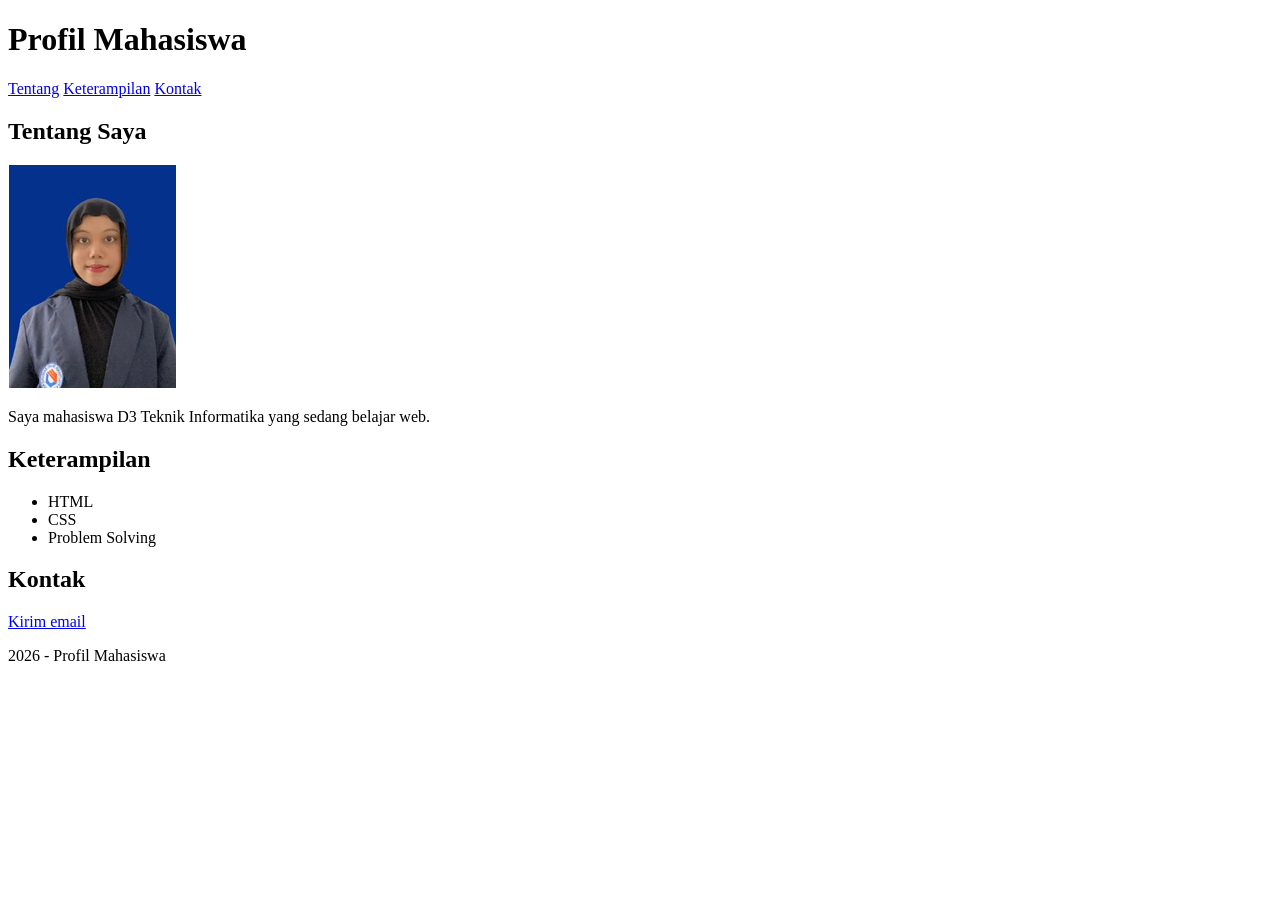
==== praktikum-modul01-017-Maulida/index.html @ ca82da97 "feat: task 1" ====
<!DOCTYPE html>
<html lang="id">
<head>
    <meta charset="UTF-8">
    <meta name="viewport" content="width=device-width, initial-scale=1.0">
    <title>Profil Mahasiswa</title>
</head>
<body>
    <header>
        <h1>Profil Mahasiswa</h1>
        <nav aria-label="Navigasi profil">
            <a href="#tentang">Tentang</a>
            <a href="#keterampilan">Keterampilan</a>
            <a href="#kontak">Kontak</a>
        </nav>
    </header>

    <main>
        <section id="tentang">
            <h2>Tentang Saya</h2>
            <img src="assets/profile.png" alt="Foto profil mahasiswa D3 Teknik Informatika">
            <p>Saya mahasiswa D3 Teknik Informatika yang sedang belajar web.</p>
        </section>

        <section id="keterampilan">
            <h2>Keterampilan</h2>
            <ul>
                <li>HTML</li>
                <li>CSS</li>
                <li>Problem Solving</li>
            </ul>
        </section>

        <section id="kontak">
            <h2>Kontak</h2>
            <p><a href="mailto:mahasiswa@example.com">Kirim email</a></p>
        </section>
    </main>

    <footer>
        <p>2026 - Profil Mahasiswa</p>
    </footer>
</body>
</html>
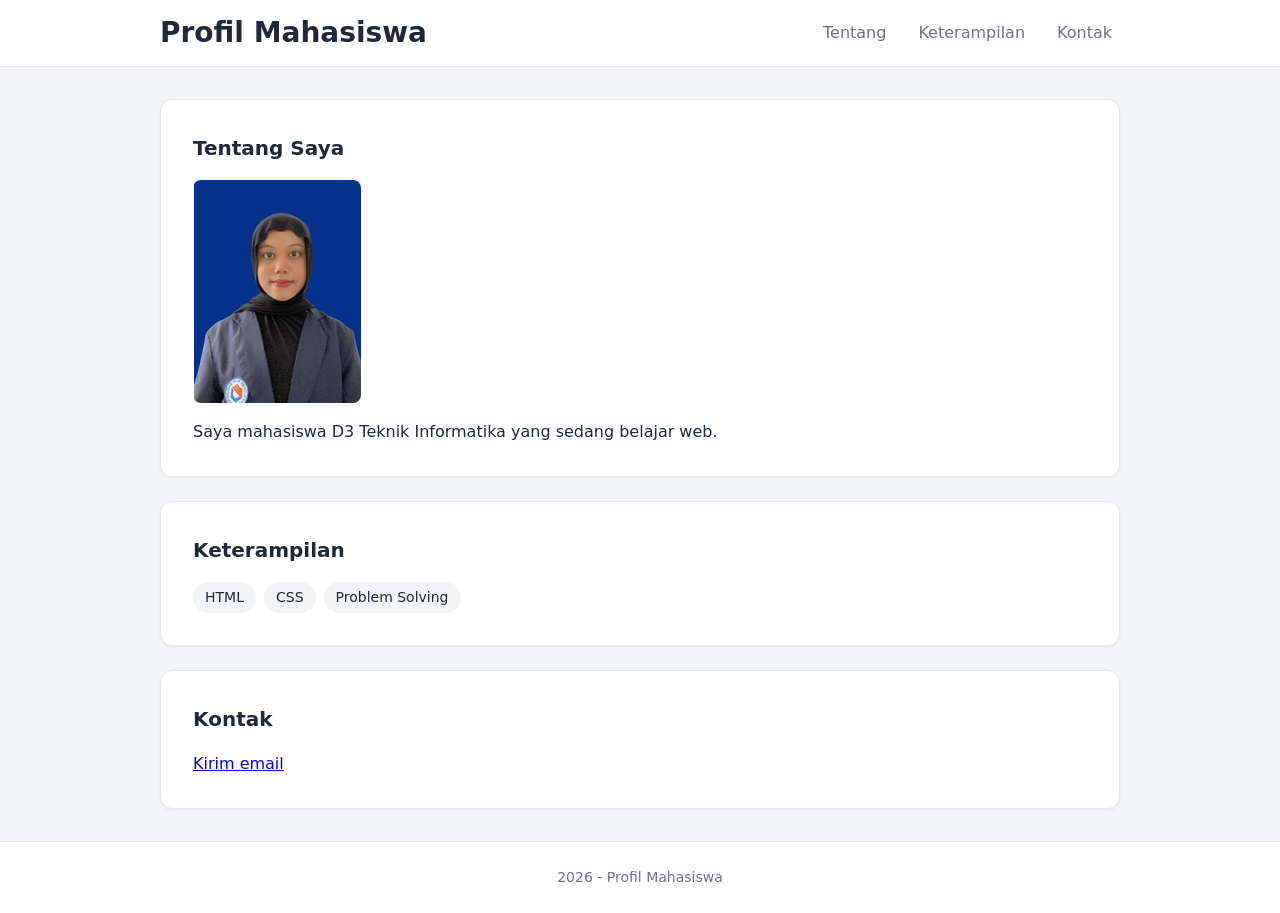
==== commit 3407b532: "feat: task 2" ====
--- a/praktikum-modul01-017-Maulida/index.html
+++ b/praktikum-modul01-017-Maulida/index.html
@@ -4,25 +4,28 @@
     <meta charset="UTF-8">
     <meta name="viewport" content="width=device-width, initial-scale=1.0">
     <title>Profil Mahasiswa</title>
+    <link rel="stylesheet" href="css/style.css">
 </head>
 <body>
     <header>
-        <h1>Profil Mahasiswa</h1>
-        <nav aria-label="Navigasi profil">
-            <a href="#tentang">Tentang</a>
-            <a href="#keterampilan">Keterampilan</a>
-            <a href="#kontak">Kontak</a>
-        </nav>
+        <div class="container nav-wrapper">
+            <h1>Profil Mahasiswa</h1>
+            <nav aria-label="Navigasi profil">
+                <a href="#tentang" class="nav-link">Tentang</a>
+                <a href="#keterampilan" class="nav-link">Keterampilan</a>
+                <a href="#kontak" class="nav-link">Kontak</a>
+            </nav>
+        </div>
     </header>
 
-    <main>
-        <section id="tentang">
+    <main class="container">
+        <section id="tentang" class="card">
             <h2>Tentang Saya</h2>
             <img src="assets/profile.png" alt="Foto profil mahasiswa D3 Teknik Informatika">
             <p>Saya mahasiswa D3 Teknik Informatika yang sedang belajar web.</p>
         </section>
 
-        <section id="keterampilan">
+        <section id="keterampilan" class="card">
             <h2>Keterampilan</h2>
             <ul>
                 <li>HTML</li>
@@ -31,14 +34,16 @@
             </ul>
         </section>
 
-        <section id="kontak">
+        <section id="kontak" class="card">
             <h2>Kontak</h2>
             <p><a href="mailto:mahasiswa@example.com">Kirim email</a></p>
         </section>
     </main>
 
     <footer>
-        <p>2026 - Profil Mahasiswa</p>
+        <div class="container">
+            <p>2026 - Profil Mahasiswa</p>
+        </div>
     </footer>
 </body>
 </html>
--- a/praktikum-modul01-017-Maulida/css/style.css
+++ b/praktikum-modul01-017-Maulida/css/style.css
@@ -0,0 +1,152 @@
+*, *::before, *::after {
+    box-sizing: border-box;
+    margin: 0;
+    padding: 0;
+}
+
+:root {
+    --color-primary: #2563eb;        
+    --color-bg: #f3f4f6;           
+    --color-surface: #ffffff;     
+    --color-text: #1f2937;           
+    --color-text-muted: #6b7280;     
+    
+    --spacing-sm: 0.5rem;
+    --spacing-md: 1rem;
+    --spacing-lg: 1.5rem;
+    --spacing-xl: 2rem;
+    
+    --radius-card: 12px;
+    --radius-button: 6px;
+    --font-base: system-ui, -apple-system, sans-serif;
+}
+
+body {
+    font-family: var(--font-base);
+    background-color: var(--color-bg);
+    color: var(--color-text);
+    line-height: 1.6;
+    font-size: 1rem; 
+}
+
+.container {
+    width: min(100% - 2rem, 960px); 
+    margin-inline: auto;
+}
+
+header {
+    background-color: var(--color-surface);
+    border-bottom: 1px solid #e5e7eb;
+    padding-block: var(--spacing-md);
+}
+
+.nav-wrapper {
+    display: flex;
+    justify-content: space-between;
+    align-items: center;
+    flex-wrap: wrap;
+    gap: var(--spacing-md);
+}
+
+h1 {
+    font-size: 1.75rem; 
+    line-height: 1.2;
+}
+
+nav {
+    display: flex;
+    gap: var(--spacing-md);
+}
+
+/*reusable*/
+.nav-link {
+    text-decoration: none;
+    color: var(--color-text-muted);
+    font-weight: 500;
+    padding: 0.25rem 0.5rem;
+    border-radius: 4px;
+    transition: color 0.2s, background-color 0.2s;
+}
+
+.nav-link:hover {
+    color: var(--color-primary);
+    background-color: var(--color-bg);
+}
+
+.nav-link:focus-visible {
+    outline: 2px solid var(--color-primary);
+    outline-offset: 2px;
+}
+
+/*layout section*/
+main {
+    padding-block: var(--spacing-xl);
+    display: flex;
+    flex-direction: column;
+    gap: var(--spacing-lg); /*jarak antar kartu konsisten*/
+}
+
+.card {
+    background-color: var(--color-surface);
+    padding: var(--spacing-xl);
+    border-radius: var(--radius-card);
+    border: 1px solid #e5e7eb;
+    box-shadow: 0 1px 3px rgba(0, 0, 0, 0.05);
+}
+
+h2 {
+    font-size: 1.25rem;
+    margin-bottom: var(--spacing-md);
+}
+
+.card img {
+    max-width: 100%;
+    height: auto;
+    border-radius: 8px;
+    margin-bottom: var(--spacing-md);
+    display: block;
+}
+
+/*daftar keterampilan*/
+.card ul {
+    list-style: none;
+    display: flex;
+    flex-wrap: wrap;
+    gap: var(--spacing-sm);
+}
+
+.card li {
+    background-color: var(--color-bg);
+    padding: 0.25rem 0.75rem;
+    border-radius: 999px;
+    font-size: 0.875rem;
+}
+
+.button {
+    display: inline-block;
+    background-color: var(--color-primary);
+    color: #ffffff;
+    text-decoration: none;
+    padding: 0.75rem var(--spacing-lg);
+    border-radius: var(--radius-button);
+    font-weight: bold;
+    transition: background-color 0.2s ease;
+}
+
+.button:hover {
+    background-color: var(--color-primary-hover, #1d4ed8); 
+}
+
+.button:focus-visible {
+    outline: 2px solid var(--color-primary);
+    outline-offset: 2px; 
+}
+
+footer {
+    background-color: var(--color-surface);
+    border-top: 1px solid #e5e7eb;
+    padding-block: var(--spacing-lg);
+    text-align: center;
+    font-size: 0.875rem;
+    color: var(--color-text-muted);
+}
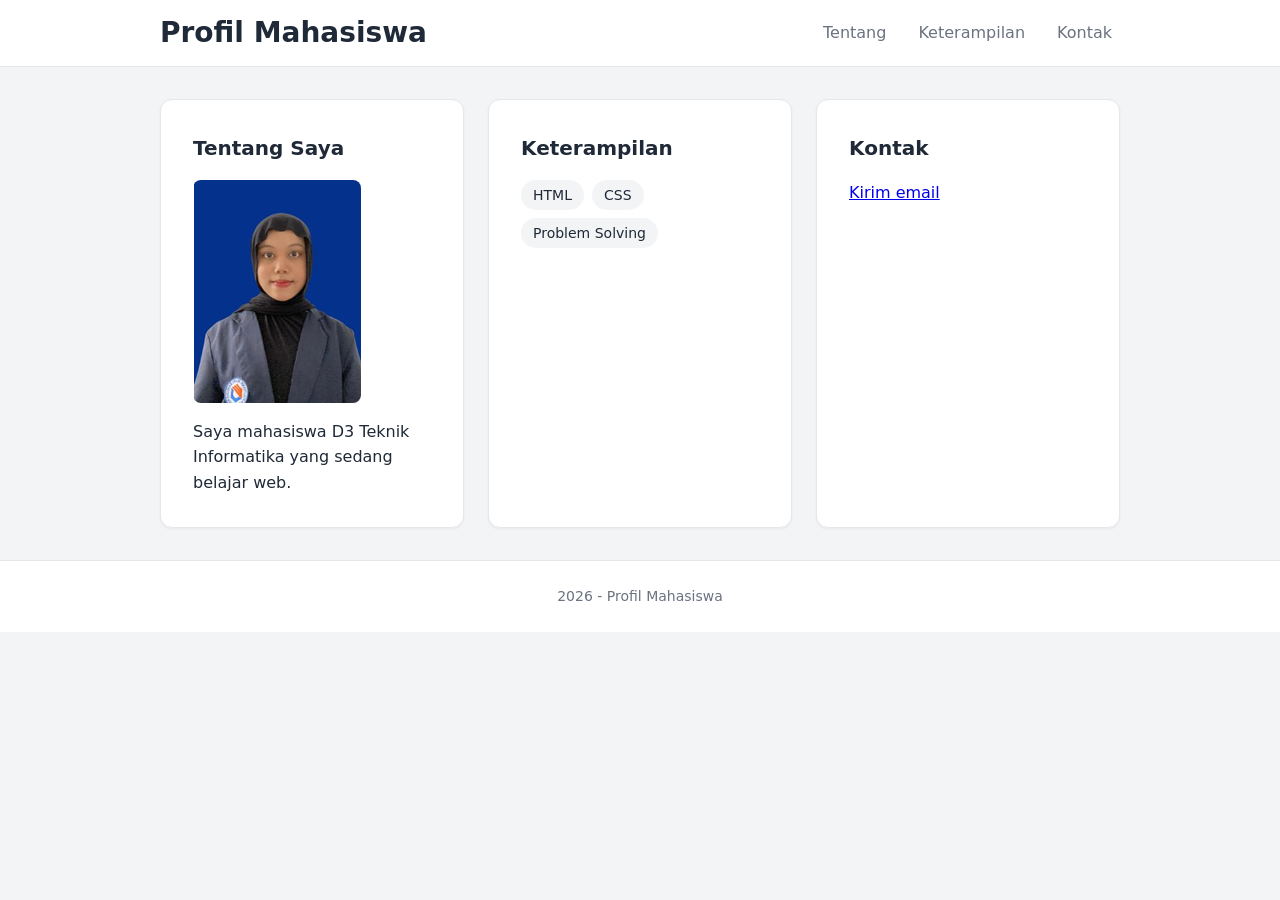
==== commit ef5af9cc: "feat: task 3" ====
--- a/praktikum-modul01-017-Maulida/index.html
+++ b/praktikum-modul01-017-Maulida/index.html
@@ -19,25 +19,27 @@
     </header>
 
     <main class="container">
-        <section id="tentang" class="card">
-            <h2>Tentang Saya</h2>
-            <img src="assets/profile.png" alt="Foto profil mahasiswa D3 Teknik Informatika">
-            <p>Saya mahasiswa D3 Teknik Informatika yang sedang belajar web.</p>
-        </section>
+        <div class="card-list">
+            <section id="tentang" class="card">
+                <h2>Tentang Saya</h2>
+                <img src="assets/profile.png" alt="Foto profil mahasiswa D3 Teknik Informatika">
+                <p>Saya mahasiswa D3 Teknik Informatika yang sedang belajar web.</p>
+            </section>
 
-        <section id="keterampilan" class="card">
-            <h2>Keterampilan</h2>
-            <ul>
-                <li>HTML</li>
-                <li>CSS</li>
-                <li>Problem Solving</li>
-            </ul>
-        </section>
+            <section id="keterampilan" class="card">
+                <h2>Keterampilan</h2>
+                <ul>
+                    <li>HTML</li>
+                    <li>CSS</li>
+                    <li>Problem Solving</li>
+                </ul>
+            </section>
 
-        <section id="kontak" class="card">
-            <h2>Kontak</h2>
-            <p><a href="mailto:mahasiswa@example.com">Kirim email</a></p>
-        </section>
+            <section id="kontak" class="card">
+                <h2>Kontak</h2>
+                <p><a href="mailto:mahasiswa@example.com">Kirim email</a></p>
+            </section>
+        </div>
     </main>
 
     <footer>
--- a/praktikum-modul01-017-Maulida/css/style.css
+++ b/praktikum-modul01-017-Maulida/css/style.css
@@ -86,12 +86,21 @@
     gap: var(--spacing-lg); /*jarak antar kartu konsisten*/
 }
 
+.card-list {
+    display: flex;
+    flex-direction: column; /* Default: satu kolom untuk mobile */
+    gap: var(--spacing-lg);
+    flex-wrap: wrap;        /* Mengizinkan wrap jika ruang tidak cukup */
+}
+
 .card {
     background-color: var(--color-surface);
     padding: var(--spacing-xl);
     border-radius: var(--radius-card);
     border: 1px solid #e5e7eb;
     box-shadow: 0 1px 3px rgba(0, 0, 0, 0.05);
+    flex: 1 1 300px;
+    overflow-wrap: break-word;
 }
 
 h2 {
@@ -149,4 +158,10 @@
     text-align: center;
     font-size: 0.875rem;
     color: var(--color-text-muted);
+}
+
+@media (min-width: 768px) {
+    .card-list {
+        flex-direction: row; /* Mengubah arah layout menjadi baris */
+    }
 }
